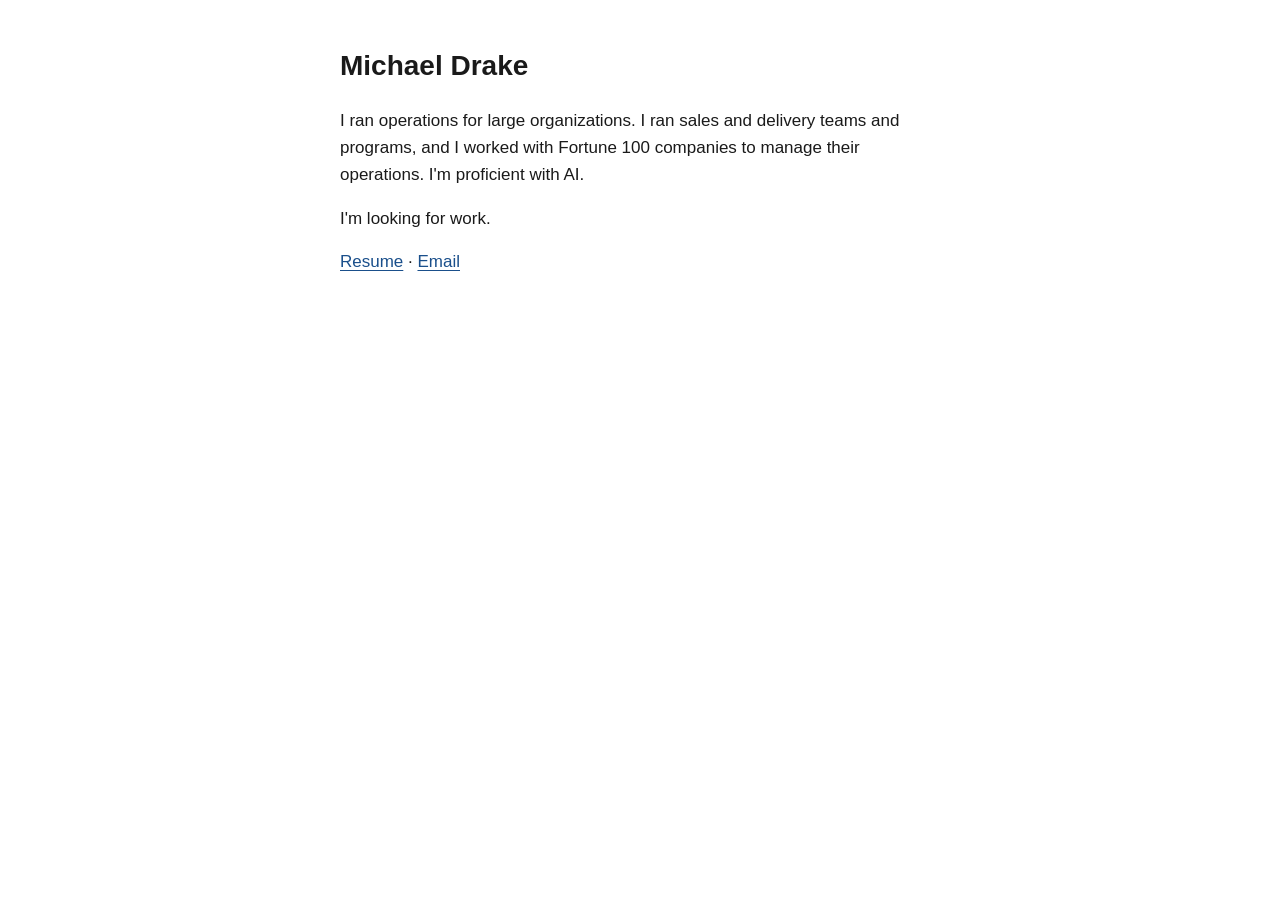
==== index.html @ cbc1df0e "michael-drake.com v1" ====
<!doctype html>
<html lang="en">
<head>
<meta charset="utf-8">
<meta name="viewport" content="width=device-width, initial-scale=1">
<meta http-equiv="Content-Security-Policy" content="default-src 'none'; style-src 'self'; base-uri 'none'; form-action 'none'">
<meta name="referrer" content="no-referrer">
<title>Michael Drake</title>
<link rel="stylesheet" href="style.css">
</head>
<body>
<main>
<h1>Michael Drake</h1>

<p>I ran operations for large organizations. I ran sales and delivery teams and programs, and I worked with Fortune 100 companies to manage their operations. I'm proficient with AI.</p>

<p>I'm looking for work.</p>

<p class="links"><a href="resume/">Resume</a> · <a href="mailto:michael@michael-drake.com">Email</a></p>
</main>
</body>
</html>
---- style.css ----
:root {
  color-scheme: light dark;
  --bg: #ffffff;
  --fg: #1a1a1a;
  --muted: #555555;
  --rule: #dddddd;
  --link: #1a4f8b;
}

@media (prefers-color-scheme: dark) {
  :root {
    --bg: #161616;
    --fg: #e6e6e6;
    --muted: #a6a6a6;
    --rule: #333333;
    --link: #8ab4e8;
  }
}

* { box-sizing: border-box; }

html {
  -webkit-text-size-adjust: 100%;
  text-size-adjust: 100%;
}

body {
  margin: 0;
  background: var(--bg);
  color: var(--fg);
  font-family: -apple-system, BlinkMacSystemFont, "Segoe UI", Roboto, "Helvetica Neue", Arial, sans-serif;
  font-size: 1.0625rem;
  line-height: 1.6;
}

main {
  max-width: 40rem;
  margin: 0 auto;
  padding: 3rem 1.25rem 4rem;
}

h1, h2, h3 { line-height: 1.25; }

h1 { font-size: 1.75rem; margin: 0 0 1.5rem; }
h2 { font-size: 1rem; letter-spacing: 0.06em; margin: 2rem 0 1rem; }
h3 { font-size: 1.0625rem; margin: 1.5rem 0 0.5rem; }

p { margin: 0 0 1rem; }

ul { margin: 0 0 1rem; padding-left: 1.25rem; }
li { margin-bottom: 0.4rem; }

a { color: var(--link); text-underline-offset: 0.15em; }
h1 a { color: inherit; text-decoration: none; }

hr {
  border: 0;
  border-top: 1px solid var(--rule);
  margin: 2rem 0;
}

.contact { color: var(--muted); }
.contact a { overflow-wrap: anywhere; }

.when { color: var(--muted); white-space: nowrap; }
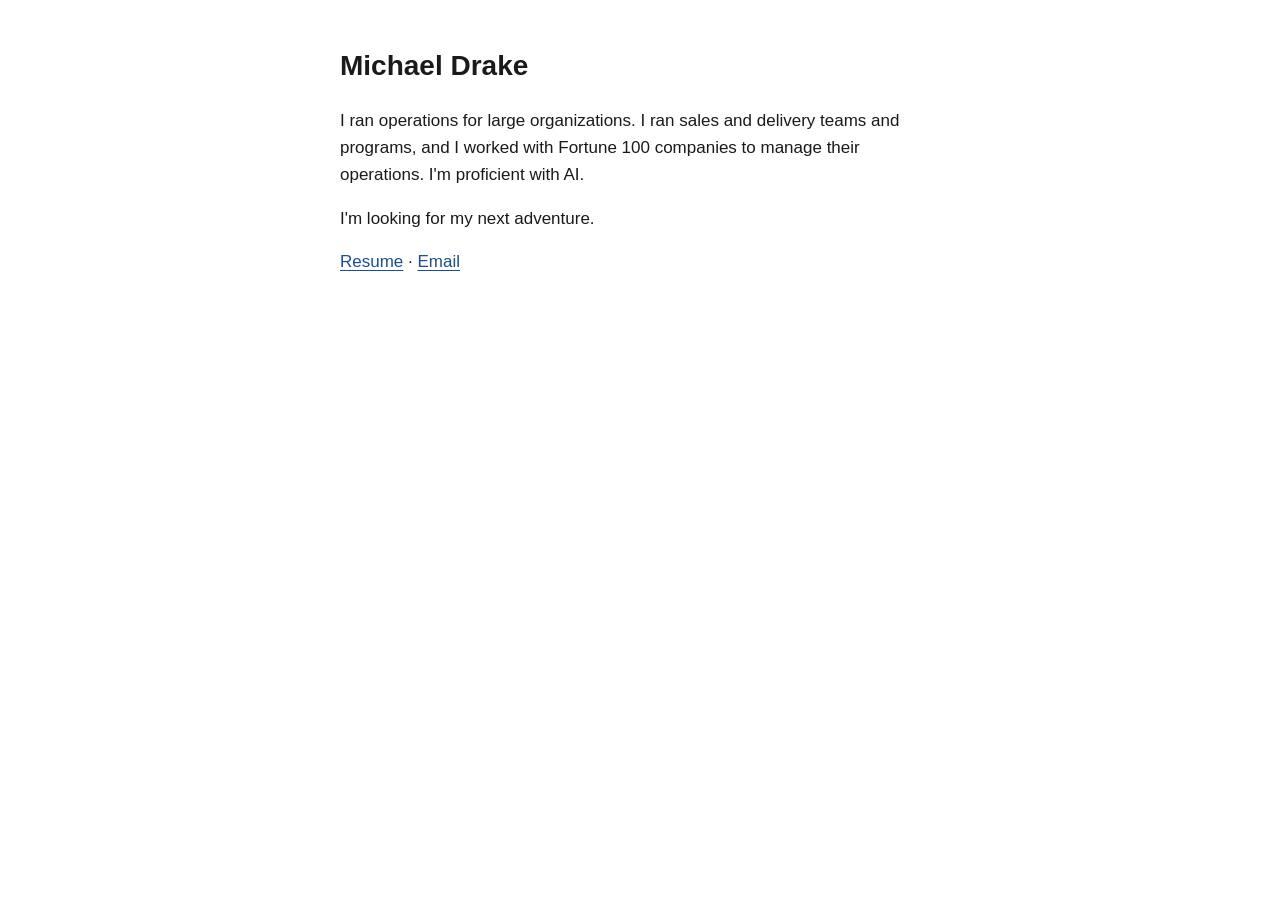
==== commit 569d6ee1: "Update closing line" ====
--- a/index.html
+++ b/index.html
@@ -14,7 +14,7 @@
 
 <p>I ran operations for large organizations. I ran sales and delivery teams and programs, and I worked with Fortune 100 companies to manage their operations. I'm proficient with AI.</p>
 
-<p>I'm looking for work.</p>
+<p>I'm looking for my next adventure.</p>
 
 <p class="links"><a href="resume/">Resume</a> · <a href="mailto:michael@michael-drake.com">Email</a></p>
 </main>
